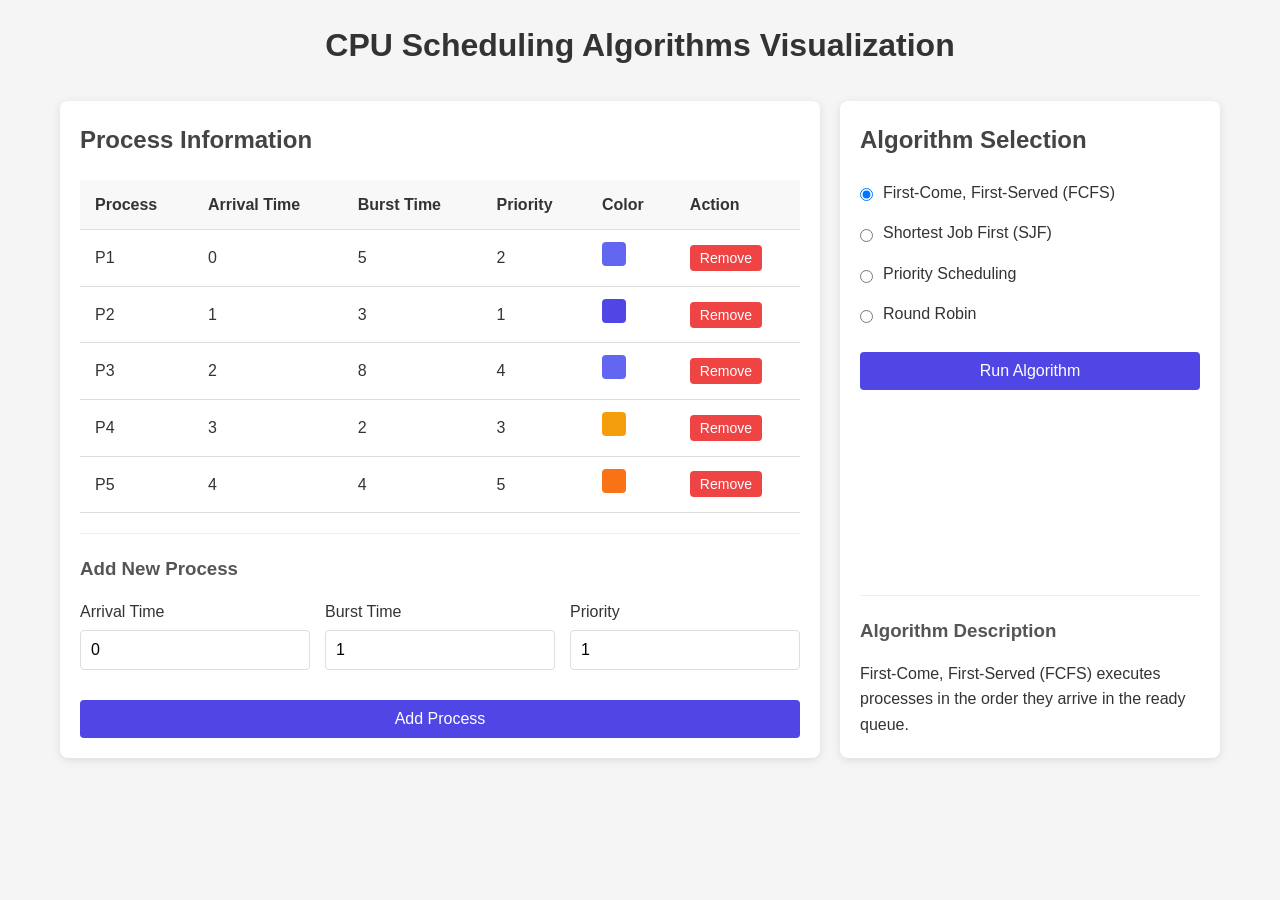
==== html/index.html @ acf198df "Create folder for each" ====
<!DOCTYPE html>
<html lang="en">
<head>
  <meta charset="UTF-8">
  <meta name="viewport" content="width=device-width, initial-scale=1.0">
  <title>CPU Scheduling Algorithms Visualization</title>
  <link rel="stylesheet" href="../css/style.css">
</head>
<body>
  <div class="container">
    <h1>CPU Scheduling Algorithms Visualization</h1>
    
    <div class="grid">
      <div class="card">
        <h2>Process Information</h2>
        <div class="table-container">
          <table id="processTable">
            <thead>
              <tr>
                <th>Process</th>
                <th>Arrival Time</th>
                <th>Burst Time</th>
                <th>Priority</th>
                <th>Color</th>
                <th>Action</th>
              </tr>
            </thead>
            <tbody id="processTableBody">
              <!-- Process rows will be added here -->
            </tbody>
          </table>
        </div>
        
        <div class="form-container">
          <h3>Add New Process</h3>
          <form id="processForm">
            <div class="form-grid">
              <div class="form-group">
                <label for="arrivalTime">Arrival Time</label>
                <input type="number" id="arrivalTime" min="0" value="0" required>
              </div>
              <div class="form-group">
                <label for="burstTime">Burst Time</label>
                <input type="number" id="burstTime" min="1" value="1" required>
              </div>
              <div class="form-group">
                <label for="priority">Priority</label>
                <input type="number" id="priority" min="1" value="1" required>
              </div>
            </div>
            <button type="submit" class="btn btn-primary">Add Process</button>
          </form>
        </div>
      </div>
      
      <div class="card algorithm-card">
        <h2>Algorithm Selection</h2>
        <div class="algorithm-selection">
          <div class="radio-group">
            <div class="radio-item">
              <input type="radio" id="fcfs" name="algorithm" value="fcfs" checked>
              <label for="fcfs">First-Come, First-Served (FCFS)</label>
            </div>
            <div class="radio-item">
              <input type="radio" id="sjf" name="algorithm" value="sjf">
              <label for="sjf">Shortest Job First (SJF)</label>
            </div>
            <div class="radio-item">
              <input type="radio" id="priority" name="algorithm" value="priority">
              <label for="priority">Priority Scheduling</label>
            </div>
            <div class="radio-item">
              <input type="radio" id="roundRobin" name="algorithm" value="roundRobin">
              <label for="roundRobin">Round Robin</label>
            </div>
          </div>
          
          <div id="timeQuantumContainer" class="form-group hidden">
            <label for="timeQuantum">Time Quantum</label>
            <input type="number" id="timeQuantum" min="1" value="2" required>
          </div>
          
          <button id="runAlgorithm" class="btn btn-primary">Run Algorithm</button>
        </div>
        
        <div class="algorithm-description">
          <h3>Algorithm Description</h3>
          <p id="algorithmDescription">
            First-Come, First-Served (FCFS) executes processes in the order they arrive in the ready queue.
          </p>
        </div>
      </div>
    </div>
    
    <div id="ganttChartContainer" class="card hidden">
      <h2>Gantt Chart</h2>
      <div class="canvas-container">
        <canvas id="ganttChart" width="1000" height="120"></canvas>
      </div>
    </div>
    
    <div id="resultsContainer" class="card hidden">
      <h2>Results</h2>
      <div class="table-container">
        <table id="resultsTable">
          <thead>
            <tr>
              <th>Process</th>
              <th>Arrival Time</th>
              <th>Burst Time</th>
              <th>Start Time</th>
              <th>Completion Time</th>
              <th>Turnaround Time</th>
              <th>Waiting Time</th>
            </tr>
          </thead>
          <tbody id="resultsTableBody">
            <!-- Results rows will be added here -->
          </tbody>
        </table>
      </div>
      
      <div class="metrics-grid">
        <div class="metric-card">
          <h3>Average Waiting Time</h3>
          <p id="avgWaitingTime" class="metric-value">0.00</p>
        </div>
        <div class="metric-card">
          <h3>Average Turnaround Time</h3>
          <p id="avgTurnaroundTime" class="metric-value">0.00</p>
        </div>
      </div>
    </div>
  </div>
  
  <script src="../script.js"></script>
</body>
</html>
---- css/style.css ----
/* Reset and base styles */
* {
  margin: 0;
  padding: 0;
  box-sizing: border-box;
}

body {
  font-family: -apple-system, BlinkMacSystemFont, 'Segoe UI', Roboto, Oxygen, Ubuntu, Cantarell, 'Open Sans', 'Helvetica Neue', sans-serif;
  line-height: 1.6;
  color: #333;
  background-color: #f5f5f5;
}

.container {
  max-width: 1200px;
  margin: 0 auto;
  padding: 20px;
}

h1 {
  text-align: center;
  margin-bottom: 30px;
  color: #333;
}

h2 {
  margin-bottom: 20px;
  color: #444;
}

h3 {
  margin-bottom: 15px;
  color: #555;
}

/* Card styles */
.card {
  background-color: #fff;
  border-radius: 8px;
  box-shadow: 0 2px 10px rgba(0, 0, 0, 0.1);
  padding: 20px;
  margin-bottom: 20px;
}

.grid {
  display: grid;
  grid-template-columns: 2fr 1fr;
  gap: 20px;
}

@media (max-width: 768px) {
  .grid {
    grid-template-columns: 1fr;
  }
}

/* Table styles */
.table-container {
  overflow-x: auto;
  margin-bottom: 20px;
}

table {
  width: 100%;
  border-collapse: collapse;
}

th, td {
  padding: 12px 15px;
  text-align: left;
  border-bottom: 1px solid #ddd;
}

th {
  background-color: #f8f8f8;
  font-weight: 600;
}

/* Form styles */
.form-container {
  margin-top: 20px;
  padding-top: 20px;
  border-top: 1px solid #eee;
}

.form-grid {
  display: grid;
  grid-template-columns: repeat(3, 1fr);
  gap: 15px;
  margin-bottom: 15px;
}

@media (max-width: 576px) {
  .form-grid {
    grid-template-columns: 1fr;
  }
}

.form-group {
  margin-bottom: 15px;
}

label {
  display: block;
  margin-bottom: 5px;
  font-weight: 500;
}

input[type="number"],
input[type="text"] {
  width: 100%;
  padding: 10px;
  border: 1px solid #ddd;
  border-radius: 4px;
  font-size: 16px;
}

/* Button styles */
.btn {
  display: inline-block;
  padding: 10px 15px;
  border: none;
  border-radius: 4px;
  font-size: 16px;
  cursor: pointer;
  transition: background-color 0.3s;
}

.btn-primary {
  background-color: #4f46e5;
  color: white;
  width: 100%;
}

.btn-primary:hover {
  background-color: #4338ca;
}

.btn-danger {
  background-color: #ef4444;
  color: white;
  padding: 5px 10px;
  font-size: 14px;
}

.btn-danger:hover {
  background-color: #dc2626;
}

/* Radio button styles */
.radio-group {
  margin-bottom: 20px;
}

.radio-item {
  margin-bottom: 10px;
  display: flex;
  align-items: center;
}

.radio-item input[type="radio"] {
  margin-right: 10px;
}

/* Algorithm card */
.algorithm-card {
  display: flex;
  flex-direction: column;
}

.algorithm-selection {
  margin-bottom: 20px;
}

.algorithm-description {
  margin-top: auto;
  padding-top: 20px;
  border-top: 1px solid #eee;
}

/* Gantt chart */
.canvas-container {
  overflow-x: auto;
}

/* Metrics grid */
.metrics-grid {
  display: grid;
  grid-template-columns: repeat(2, 1fr);
  gap: 20px;
  margin-top: 20px;
}

.metric-card {
  background-color: #f8f8f8;
  padding: 15px;
  border-radius: 6px;
}

.metric-value {
  font-size: 24px;
  font-weight: bold;
}

/* Process color */
.color-box {
  width: 24px;
  height: 24px;
  border-radius: 4px;
  display: inline-block;
}

/* Utility classes */
.hidden {
  display: none;
}
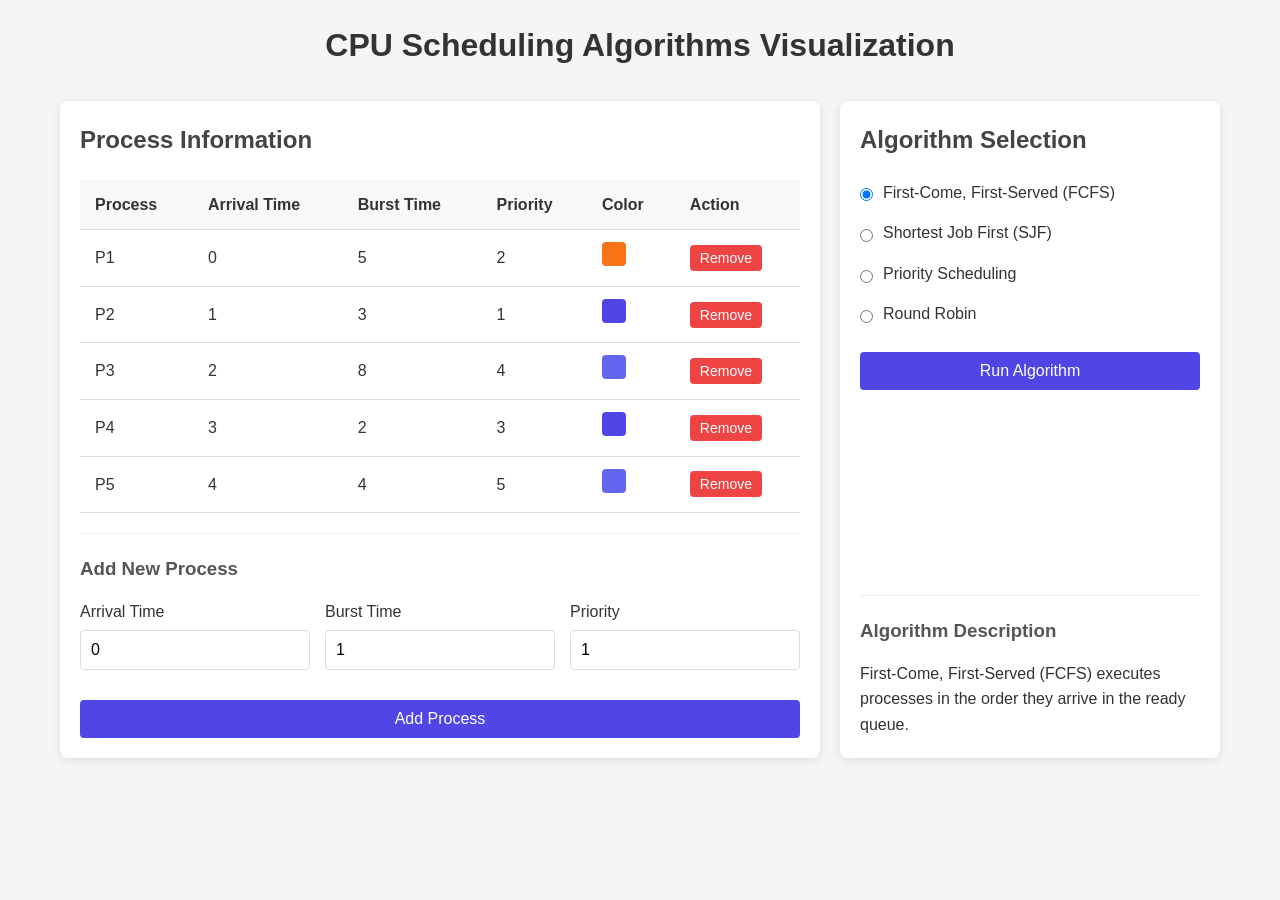
==== commit 127a693b: "Split" ====
--- a/html/index.html
+++ b/html/index.html
@@ -133,6 +133,6 @@
     </div>
   </div>
   
-  <script src="../script.js"></script>
+  <script type="module" src="../js/app.js"></script>
 </body>
 </html>
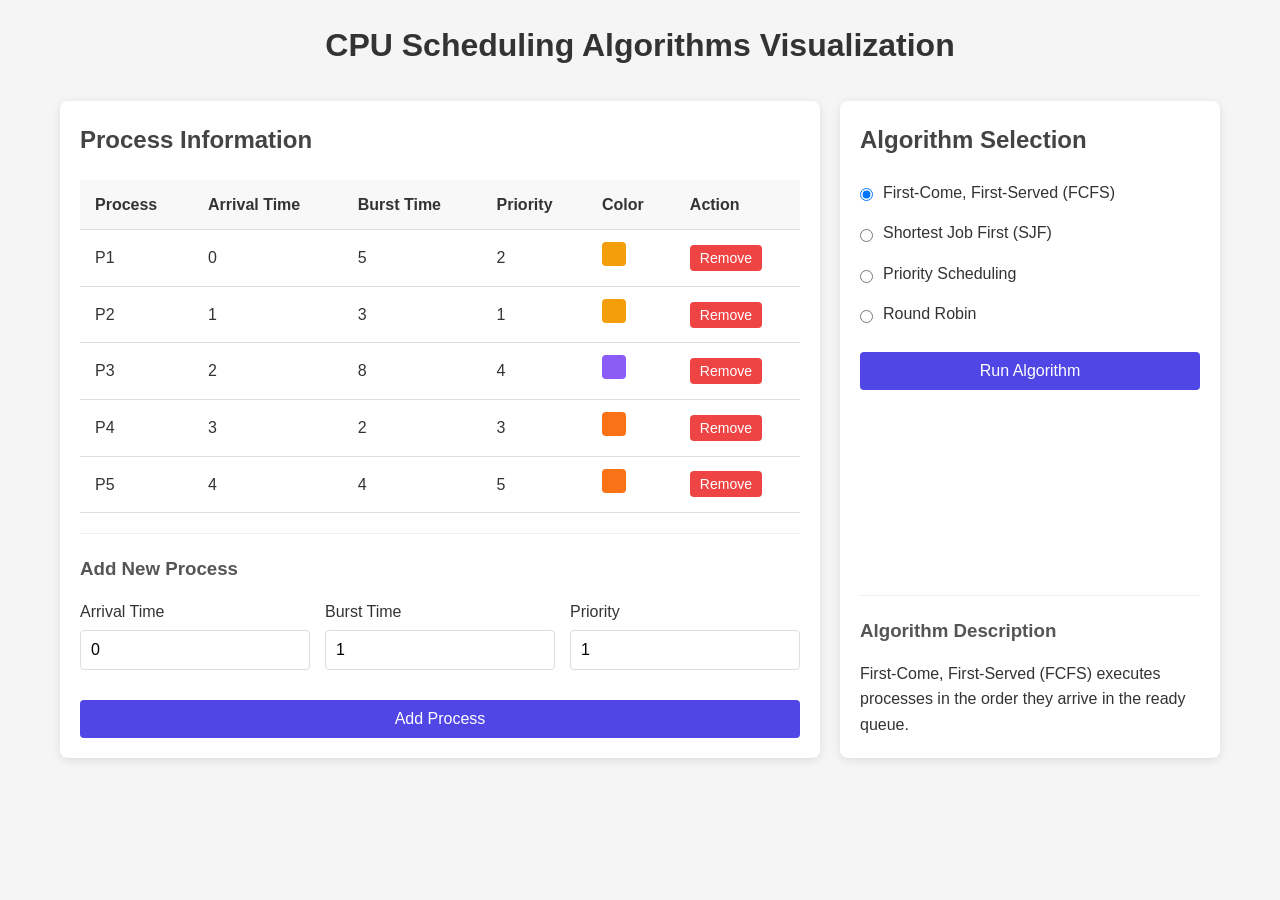
==== commit 7cb0290a: "Add description" ====
--- a/html/index.html
+++ b/html/index.html
@@ -26,7 +26,6 @@
               </tr>
             </thead>
             <tbody id="processTableBody">
-              <!-- Process rows will be added here -->
             </tbody>
           </table>
         </div>
@@ -86,7 +85,6 @@
         <div class="algorithm-description">
           <h3>Algorithm Description</h3>
           <p id="algorithmDescription">
-            First-Come, First-Served (FCFS) executes processes in the order they arrive in the ready queue.
           </p>
         </div>
       </div>
@@ -115,7 +113,6 @@
             </tr>
           </thead>
           <tbody id="resultsTableBody">
-            <!-- Results rows will be added here -->
           </tbody>
         </table>
       </div>
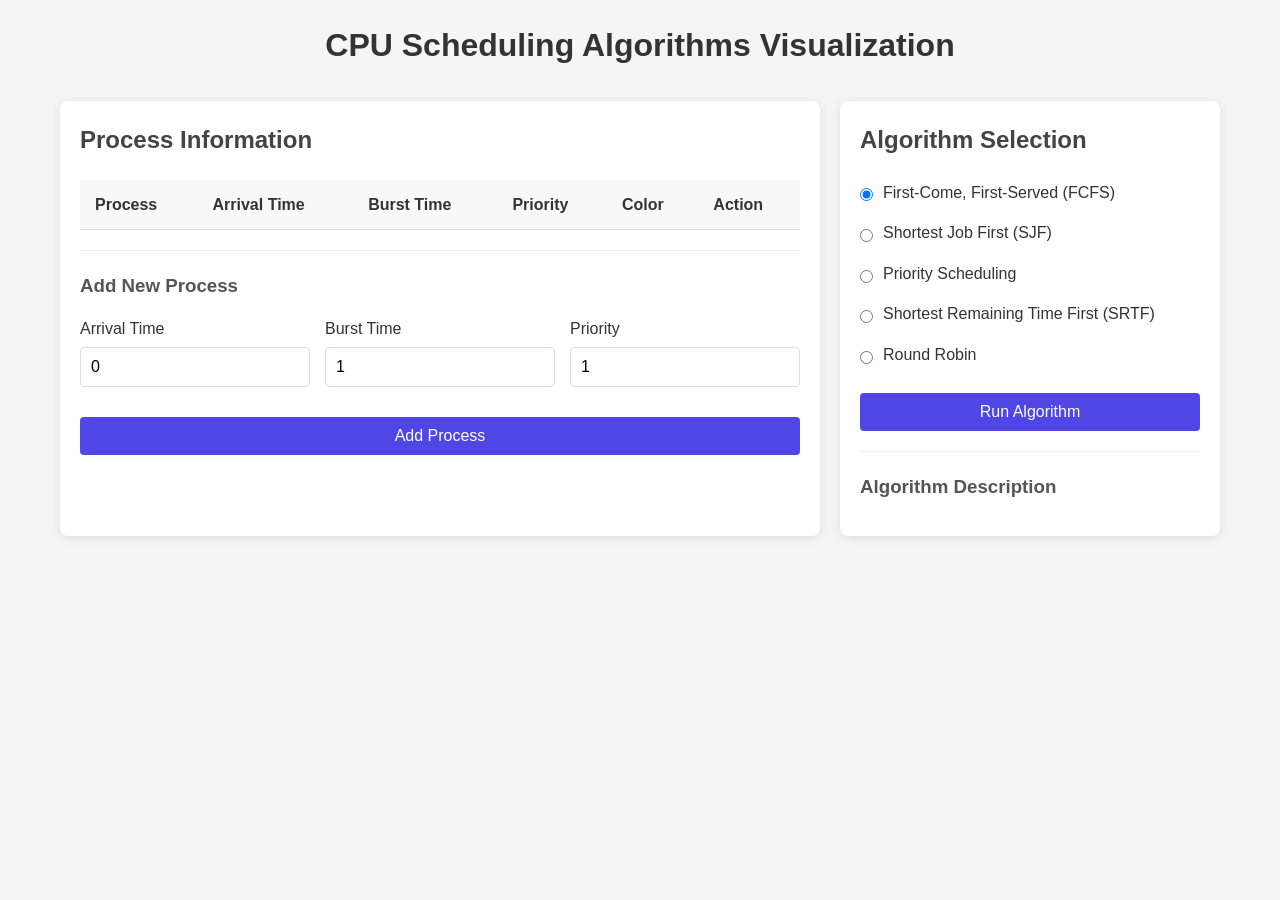
==== commit d57b5930: "Update index.html" ====
--- a/html/index.html
+++ b/html/index.html
@@ -69,6 +69,10 @@
               <label for="priority">Priority Scheduling</label>
             </div>
             <div class="radio-item">
+              <input type="radio" id="srtf" name="algorithm" value="srtf">
+              <label for="srtf">Shortest Remaining Time First (SRTF)</label>
+            </div>
+            <div class="radio-item">
               <input type="radio" id="roundRobin" name="algorithm" value="roundRobin">
               <label for="roundRobin">Round Robin</label>
             </div>
@@ -132,4 +136,4 @@
   
   <script type="module" src="../js/app.js"></script>
 </body>
-</html>+</html>
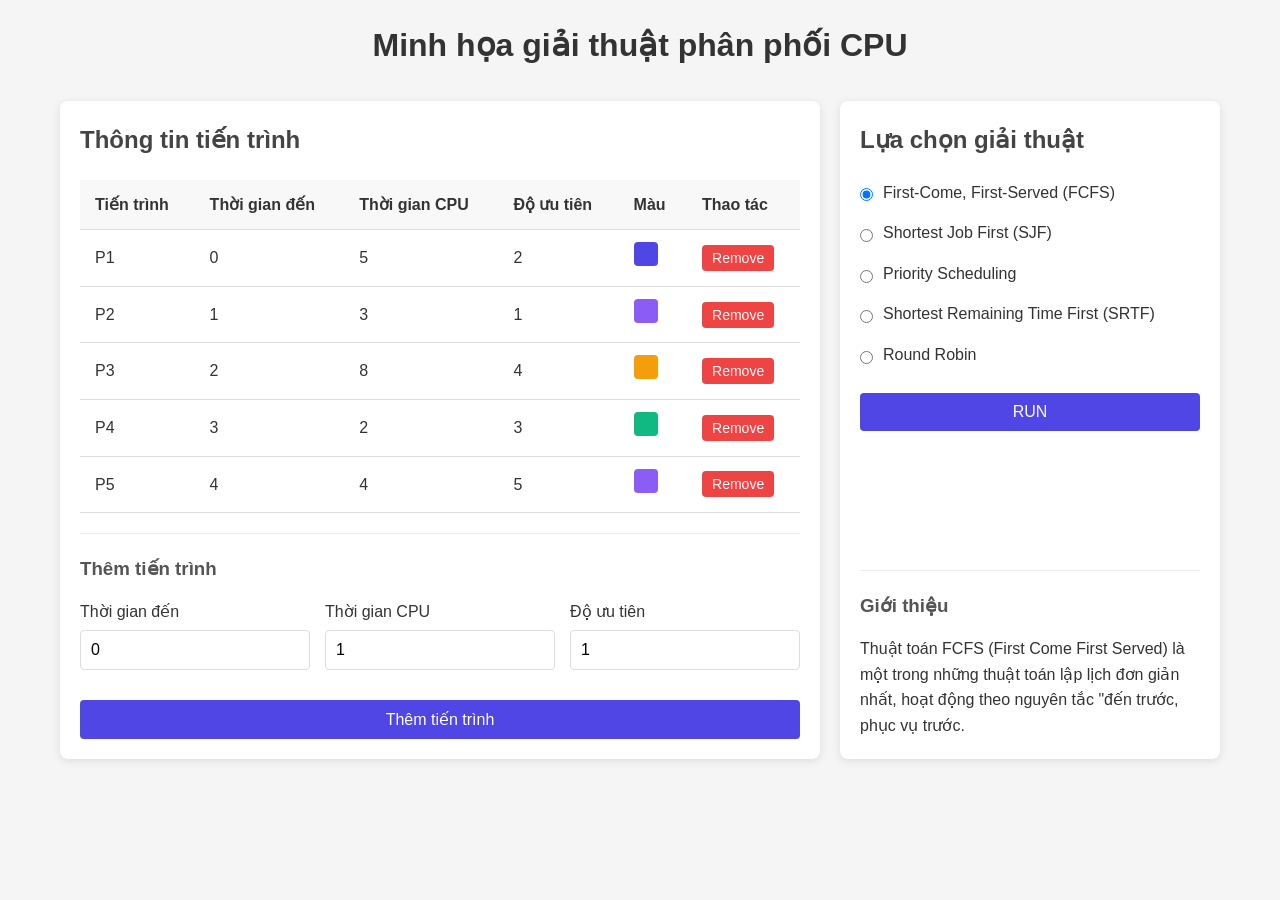
==== commit c2fa6e25: "Create" ====
--- a/html/index.html
+++ b/html/index.html
@@ -3,26 +3,26 @@
 <head>
   <meta charset="UTF-8">
   <meta name="viewport" content="width=device-width, initial-scale=1.0">
-  <title>CPU Scheduling Algorithms Visualization</title>
+  <title>Minh họa giải thuật phân phối CPU</title>
   <link rel="stylesheet" href="../css/style.css">
 </head>
 <body>
   <div class="container">
-    <h1>CPU Scheduling Algorithms Visualization</h1>
+    <h1>Minh họa giải thuật phân phối CPU</h1>
     
     <div class="grid">
       <div class="card">
-        <h2>Process Information</h2>
+        <h2>Thông tin tiến trình</h2>
         <div class="table-container">
           <table id="processTable">
             <thead>
               <tr>
-                <th>Process</th>
-                <th>Arrival Time</th>
-                <th>Burst Time</th>
-                <th>Priority</th>
-                <th>Color</th>
-                <th>Action</th>
+                <th>Tiến trình</th>
+                <th>Thời gian đến</th>
+                <th>Thời gian CPU</th>
+                <th>Độ ưu tiên</th>
+                <th>Màu</th>
+                <th>Thao tác</th>
               </tr>
             </thead>
             <tbody id="processTableBody">
@@ -31,29 +31,29 @@
         </div>
         
         <div class="form-container">
-          <h3>Add New Process</h3>
+          <h3>Thêm tiến trình</h3>
           <form id="processForm">
             <div class="form-grid">
               <div class="form-group">
-                <label for="arrivalTime">Arrival Time</label>
+                <label for="arrivalTime">Thời gian đến</label>
                 <input type="number" id="arrivalTime" min="0" value="0" required>
               </div>
               <div class="form-group">
-                <label for="burstTime">Burst Time</label>
+                <label for="burstTime">Thời gian CPU</label>
                 <input type="number" id="burstTime" min="1" value="1" required>
               </div>
               <div class="form-group">
-                <label for="priority">Priority</label>
+                <label for="priority">Độ ưu tiên</label>
                 <input type="number" id="priority" min="1" value="1" required>
               </div>
             </div>
-            <button type="submit" class="btn btn-primary">Add Process</button>
+            <button type="submit" class="btn btn-primary">Thêm tiến trình</button>
           </form>
         </div>
       </div>
       
       <div class="card algorithm-card">
-        <h2>Algorithm Selection</h2>
+        <h2>Lựa chọn giải thuật</h2>
         <div class="algorithm-selection">
           <div class="radio-group">
             <div class="radio-item">
@@ -68,10 +68,12 @@
               <input type="radio" id="priority" name="algorithm" value="priority">
               <label for="priority">Priority Scheduling</label>
             </div>
+
             <div class="radio-item">
               <input type="radio" id="srtf" name="algorithm" value="srtf">
               <label for="srtf">Shortest Remaining Time First (SRTF)</label>
             </div>
+
             <div class="radio-item">
               <input type="radio" id="roundRobin" name="algorithm" value="roundRobin">
               <label for="roundRobin">Round Robin</label>
@@ -79,15 +81,15 @@
           </div>
           
           <div id="timeQuantumContainer" class="form-group hidden">
-            <label for="timeQuantum">Time Quantum</label>
+            <label for="timeQuantum">Quantum Time</label>
             <input type="number" id="timeQuantum" min="1" value="2" required>
           </div>
           
-          <button id="runAlgorithm" class="btn btn-primary">Run Algorithm</button>
+          <button id="runAlgorithm" class="btn btn-primary">RUN</button>
         </div>
         
         <div class="algorithm-description">
-          <h3>Algorithm Description</h3>
+          <h3>Giới thiệu</h3>
           <p id="algorithmDescription">
           </p>
         </div>
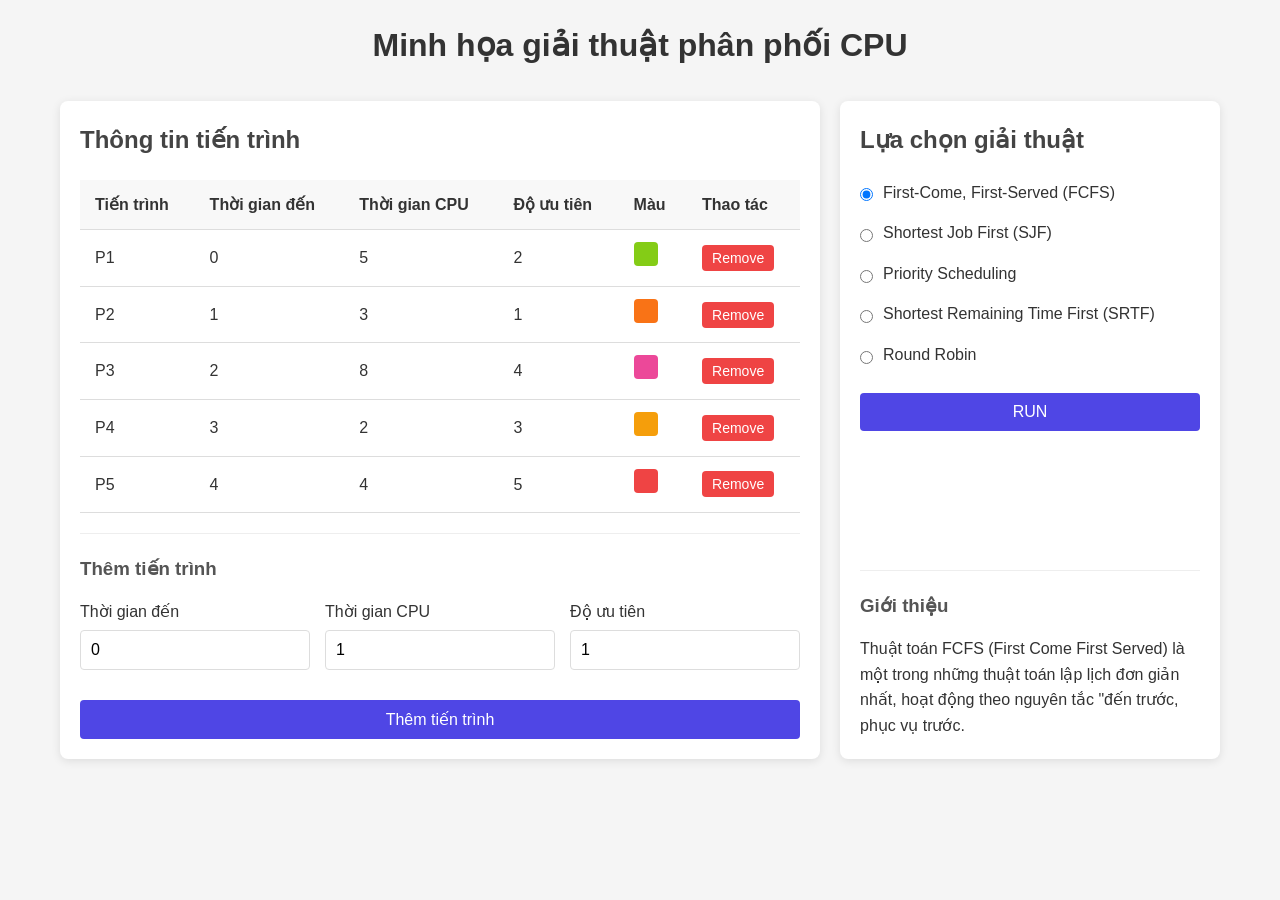
==== commit 7036ff10: "Update index.html" ====
--- a/html/index.html
+++ b/html/index.html
@@ -104,18 +104,18 @@
     </div>
     
     <div id="resultsContainer" class="card hidden">
-      <h2>Results</h2>
+      <h2>Kết quả</h2>
       <div class="table-container">
         <table id="resultsTable">
           <thead>
             <tr>
-              <th>Process</th>
-              <th>Arrival Time</th>
-              <th>Burst Time</th>
-              <th>Start Time</th>
-              <th>Completion Time</th>
-              <th>Turnaround Time</th>
-              <th>Waiting Time</th>
+              <th>Tiến trình</th>
+              <th>Thời gian đến</th>
+              <th>Thời gian CPU</th>
+              <th>Thời gian bắt đầu</th>
+              <th>Thời gian hoàn thành</th>
+              <th>Thời gian quay vòng</th>
+              <th>Thời gian đợi</th>
             </tr>
           </thead>
           <tbody id="resultsTableBody">
@@ -125,11 +125,11 @@
       
       <div class="metrics-grid">
         <div class="metric-card">
-          <h3>Average Waiting Time</h3>
+          <h3>Thời gian đợi trung bình</h3>
           <p id="avgWaitingTime" class="metric-value">0.00</p>
         </div>
         <div class="metric-card">
-          <h3>Average Turnaround Time</h3>
+          <h3>Thời gian quay vòng trung bình</h3>
           <p id="avgTurnaroundTime" class="metric-value">0.00</p>
         </div>
       </div>
--- a/css/style.css
+++ b/css/style.css
@@ -211,7 +211,6 @@
   display: inline-block;
 }
 
-/* Utility classes */
 .hidden {
   display: none;
 }
